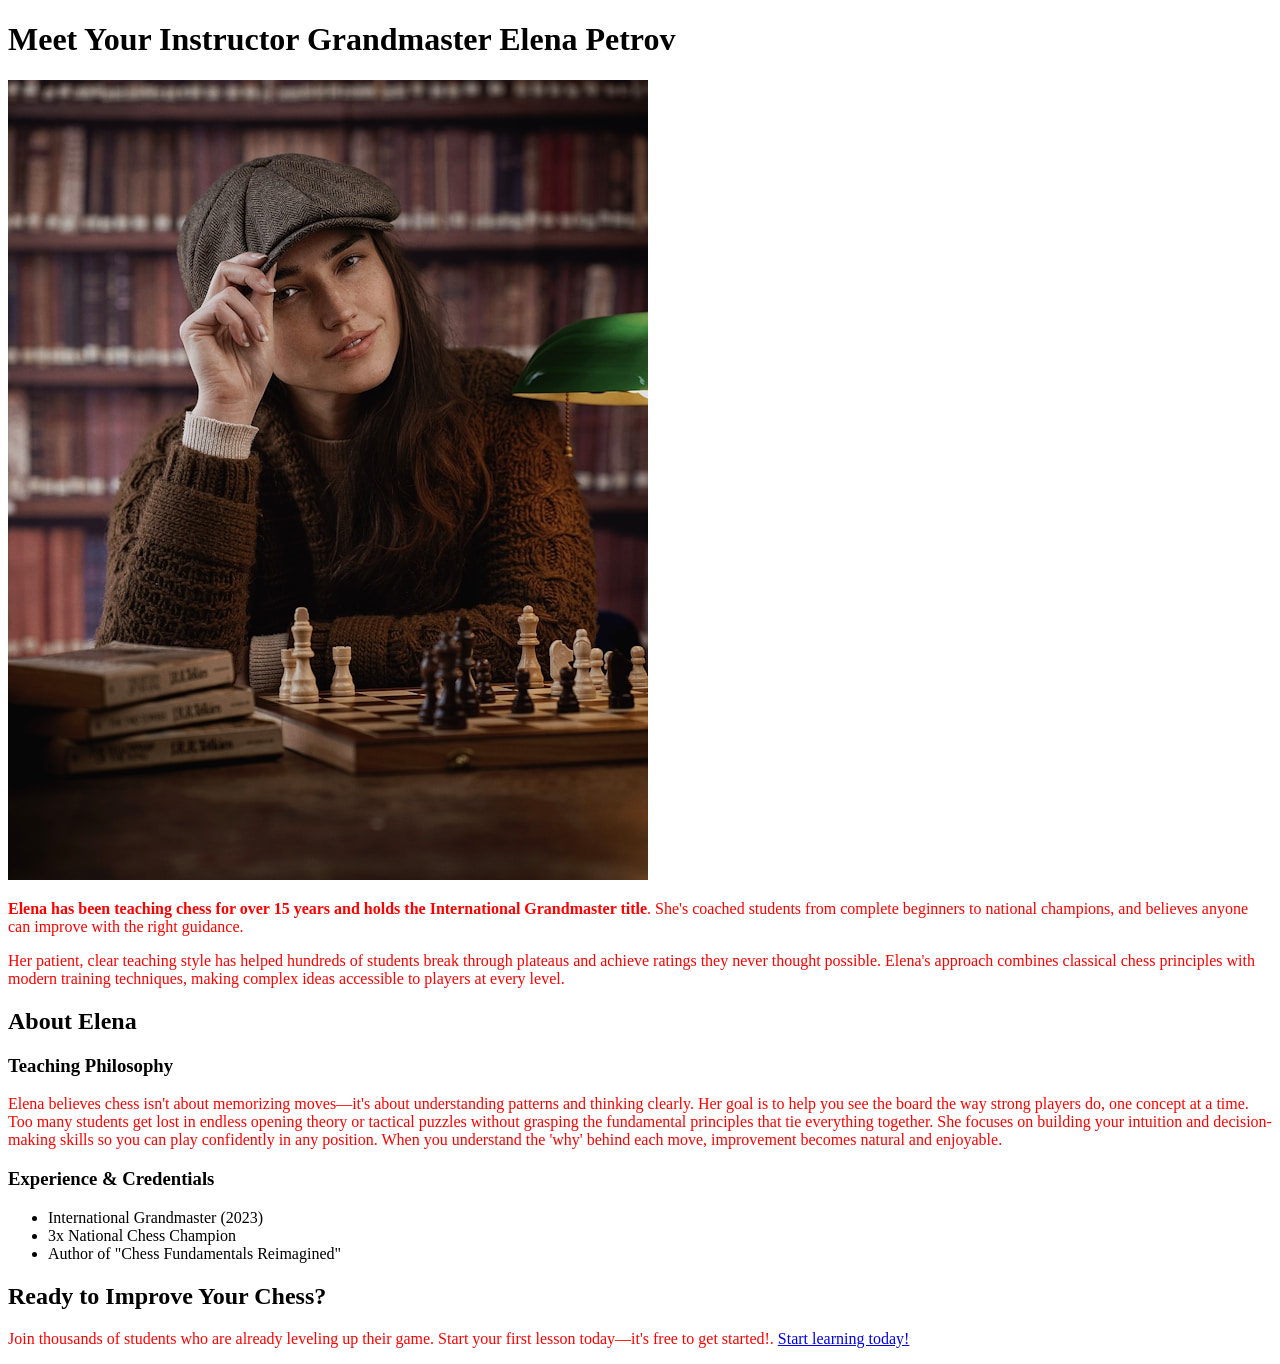
==== 01-project-setup/instructor.html @ fbfe7072 "Project setup - 2026/10/27" ====
<!DOCTYPE html>
<html lang="en">

<head>
  <meta charset="UTF-8">
  <meta name="viewport" content="width=device-width, initial-scale=1.0">
  <title>Learn Chess the right way</title>
  <link rel="stylesheet" href="styles/style.css">
</head>

<body>
  <main>
    <h1>Meet Your Instructor Grandmaster Elena Petrov</h1>
    <img src="images/elena.jpg" alt="Elena Petrov smiling at the camera while sitting front of a chess board">
    <p><strong>Elena has been teaching chess for over 15 years and holds the International Grandmaster
        title</strong>.
      She's coached students from complete beginners to national champions, and believes anyone can improve with the
      right guidance.
    </p>
    <p>Her patient, clear teaching style has helped hundreds of students break through plateaus and achieve
      ratings they
      never
      thought possible. Elena's approach combines classical chess principles with modern training techniques, making
      complex
      ideas accessible to players at every level.</p>

    <h2>About Elena</h2>
    <h3>Teaching Philosophy</h3>
    <p>Elena believes chess isn't about memorizing moves—it's about understanding patterns and thinking clearly. Her
      goal
      is to
      help you see the board the way strong players do, one concept at a time. Too many students get lost in endless
      opening
      theory or tactical puzzles without grasping the fundamental principles that tie everything together. She focuses
      on
      building your intuition and decision-making skills so you can play confidently in any position. When you
      understand
      the
      'why' behind each move, improvement becomes natural and enjoyable.</p>
    <h3>Experience & Credentials</h3>
    <ul>
      <li>International Grandmaster (2023)</li>
      <li>3x National Chess Champion</li>
      <li>Author of "Chess Fundamentals Reimagined"</li>
    </ul>
  </main>

  <footer>
    <h2>Ready to Improve Your Chess?</h2>
    <p>Join thousands of students who are already leveling up their game. Start your first lesson today—it's free to get
      started!. <a href="index.html">Start learning today!</a></p>
  </footer>

</body>

</html>
---- 01-project-setup/styles/style.css ----
p {
  color: red;
}
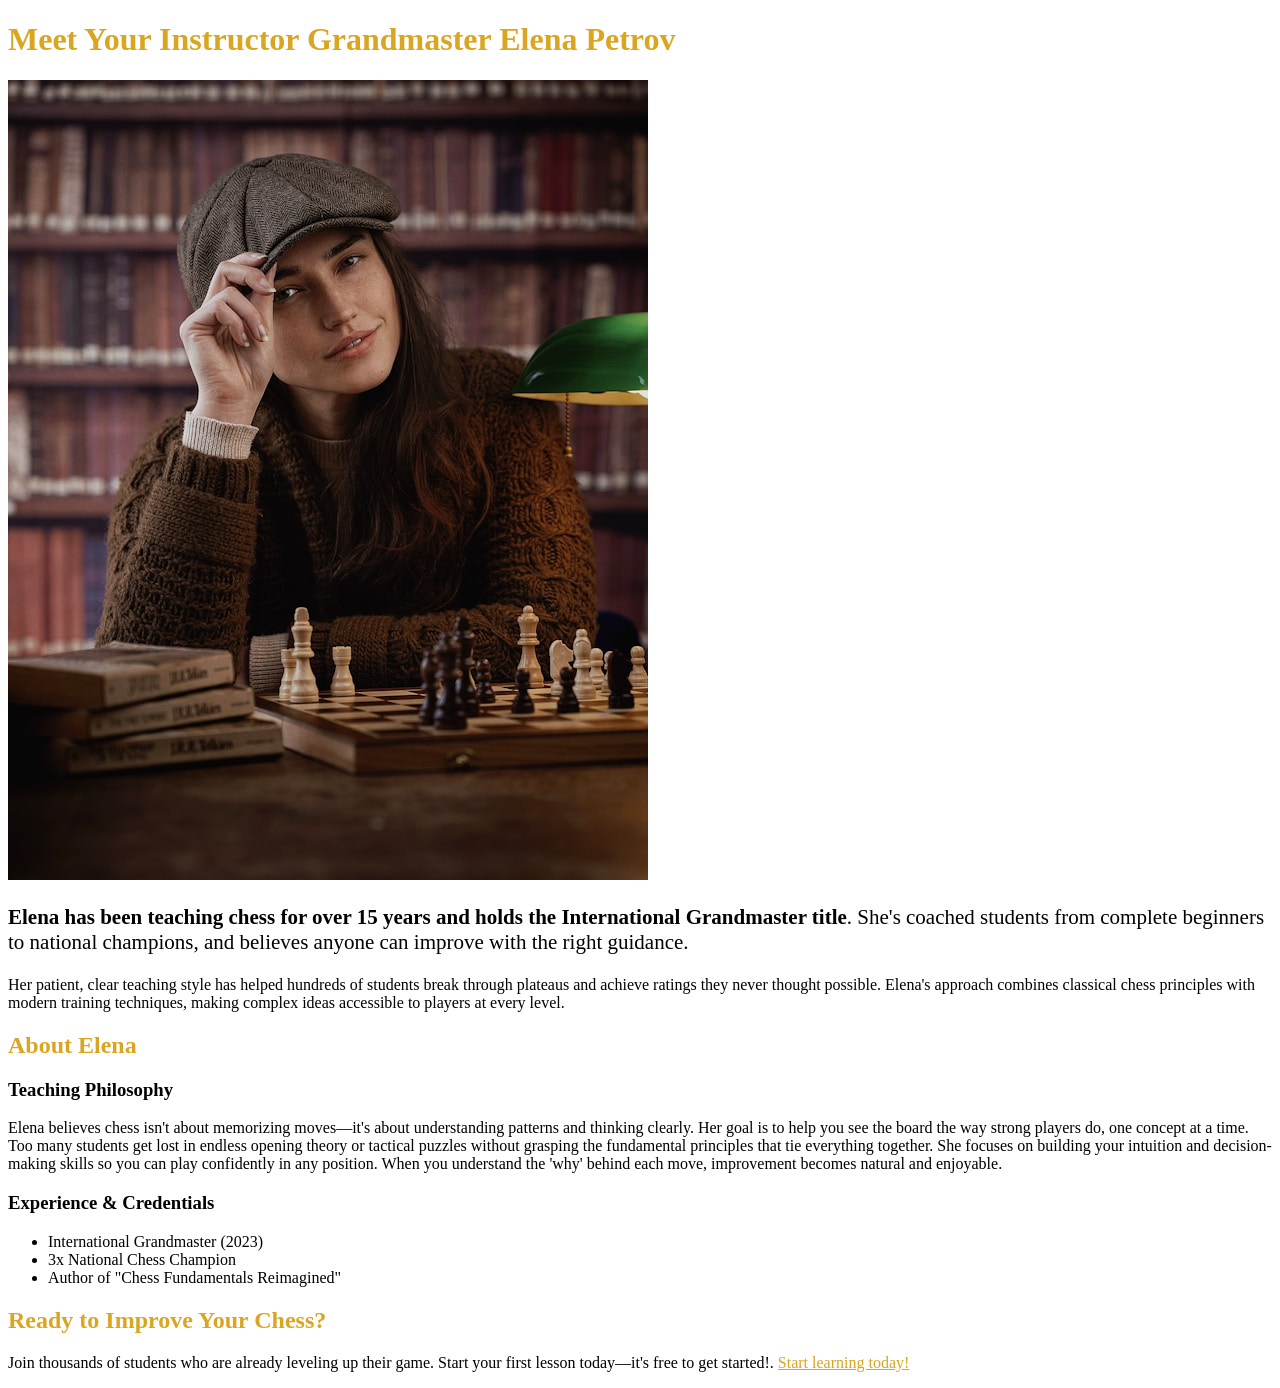
==== commit d919be4c: "Beginning styling - 2026/10/28" ====
--- a/01-project-setup/instructor.html
+++ b/01-project-setup/instructor.html
@@ -12,7 +12,7 @@
   <main>
     <h1>Meet Your Instructor Grandmaster Elena Petrov</h1>
     <img src="images/elena.jpg" alt="Elena Petrov smiling at the camera while sitting front of a chess board">
-    <p><strong>Elena has been teaching chess for over 15 years and holds the International Grandmaster
+    <p class="lede"><strong>Elena has been teaching chess for over 15 years and holds the International Grandmaster
         title</strong>.
       She's coached students from complete beginners to national champions, and believes anyone can improve with the
       right guidance.
--- a/01-project-setup/styles/style.css
+++ b/01-project-setup/styles/style.css
@@ -1,3 +1,16 @@
-p {
-  color: red;
-}+h1,
+h2 {
+  color: goldenrod;
+}
+
+h1 span {
+  color: black;
+}
+
+a {
+  color: goldenrod;
+}
+
+.lede {
+  font-size: 21px;
+}
